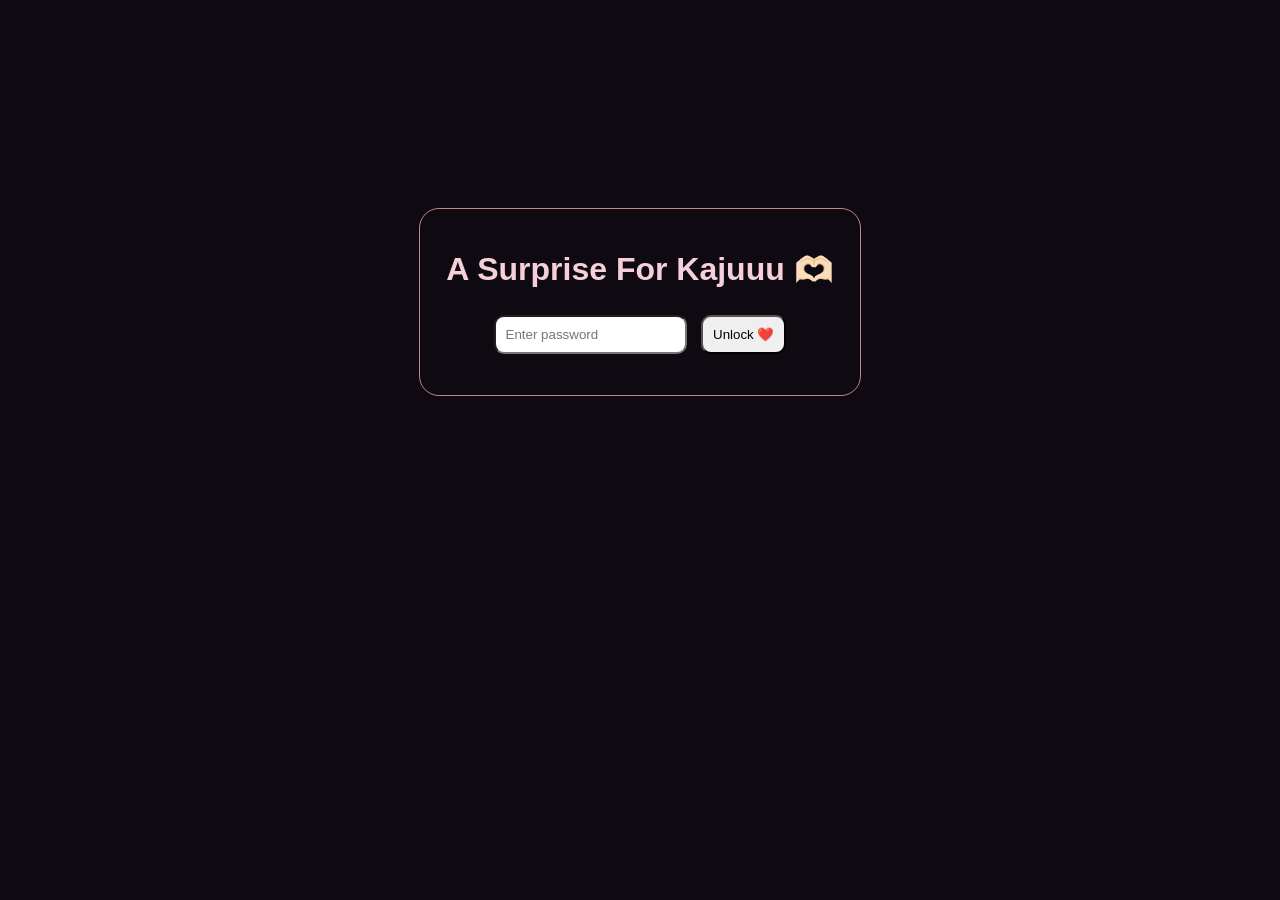
==== index.html @ 9d4dd72f "Add files via upload" ====
<!DOCTYPE html>
<html>
<head>
<meta charset="utf-8">
<meta name="viewport" content="width=device-width,initial-scale=1">
<title>Kajuuu ❤️ Badam</title>
<link rel="stylesheet" href="style.css">
</head>
<body>
<div id="login" class="center">
  <div class="card">
    <h1>A Surprise For Kajuuu 🫶🏻</h1>
    <input type="password" id="pwd" placeholder="Enter password">
    <button onclick="unlock()">Unlock ❤️</button>
    <p id="msg"></p>
  </div>
</div>

<div id="site" style="display:none">
  <h1>Happy 3rd Anniversary Kanishaa 🫶🏻</h1>
  <h2>Forever Yours, Badam 💗</h2>
  <p>Together since 17 June 2023</p>

  <section>
    <h3>Our Memories 📸</h3>
    <p>Add your photos in the images folder.</p>
  </section>

  <section>
    <h3>Love Letter 💌</h3>
    <p>Write your message here.</p>
  </section>
</div>

<script>
const PASSWORD="BadalKashuu#103";
function unlock(){
  if(document.getElementById("pwd").value===PASSWORD){
    document.getElementById("login").style.display="none";
    document.getElementById("site").style.display="block";
  } else {
    document.getElementById("msg").innerText="Wrong password";
  }
}
</script>
</body>
</html>
---- style.css ----
body{
background:#0f0a12;
color:#f6d0d8;
font-family:Arial,sans-serif;
text-align:center;
padding:20px;
}
.card{
max-width:400px;
margin:auto;
padding:20px;
border:1px solid #b88;
border-radius:20px;
}
.center{margin-top:20vh;}
button,input{padding:10px;margin:5px;border-radius:10px;}
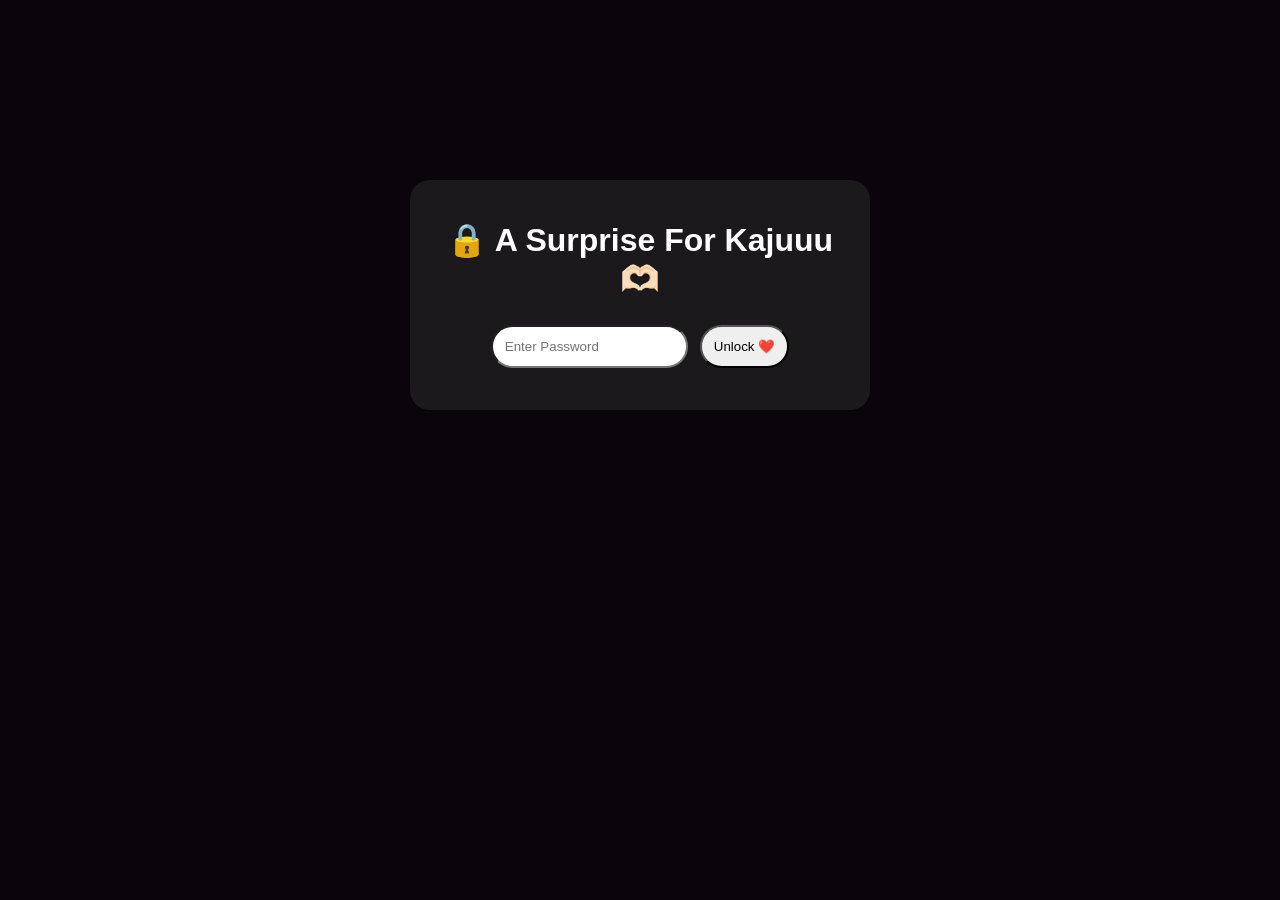
==== commit 3857b8f7: "Add files via upload" ====
--- a/index.html
+++ b/index.html
@@ -1,48 +1,8 @@
-
-<!DOCTYPE html>
-<html>
-<head>
-<meta charset="utf-8">
-<meta name="viewport" content="width=device-width,initial-scale=1">
-<title>Kajuuu ❤️ Badam</title>
-<link rel="stylesheet" href="style.css">
-</head>
-<body>
-<div id="login" class="center">
-  <div class="card">
-    <h1>A Surprise For Kajuuu 🫶🏻</h1>
-    <input type="password" id="pwd" placeholder="Enter password">
-    <button onclick="unlock()">Unlock ❤️</button>
-    <p id="msg"></p>
-  </div>
-</div>
-
-<div id="site" style="display:none">
-  <h1>Happy 3rd Anniversary Kanishaa 🫶🏻</h1>
-  <h2>Forever Yours, Badam 💗</h2>
-  <p>Together since 17 June 2023</p>
-
-  <section>
-    <h3>Our Memories 📸</h3>
-    <p>Add your photos in the images folder.</p>
-  </section>
-
-  <section>
-    <h3>Love Letter 💌</h3>
-    <p>Write your message here.</p>
-  </section>
-</div>
-
-<script>
-const PASSWORD="BadalKashuu#103";
-function unlock(){
-  if(document.getElementById("pwd").value===PASSWORD){
-    document.getElementById("login").style.display="none";
-    document.getElementById("site").style.display="block";
-  } else {
-    document.getElementById("msg").innerText="Wrong password";
-  }
-}
-</script>
-</body>
-</html>
+<!DOCTYPE html><html><head><meta charset='UTF-8'><meta name='viewport' content='width=device-width,initial-scale=1'><title>Kajuuu & Badam</title><link rel='stylesheet' href='style.css'></head><body>
+<div id='login' class='screen'><div class='glass'><h1>🔒 A Surprise For Kajuuu 🫶🏻</h1><input type='password' id='pwd' placeholder='Enter Password'><button onclick='unlock()'>Unlock ❤️</button><p id='msg'></p></div></div>
+<div id='site' style='display:none;'>
+<section class='hero'><div class='overlay'><h1>Happy 3rd Anniversary</h1><h2>Kanishaa (Kajuuu🫶🏻)</h2><p>17 June 2026</p><p>Forever Yours, Badam💗</p><button onclick='showJourney()'>❤️ Begin Our Journey</button></div></section>
+<section id='journey' style='display:none;'><h2>🎬 Our Journey</h2><button id='playBtn' onclick='playVideo()'>▶ Play Our Journey</button><br><iframe id='videoFrame' allow='autoplay'></iframe></section>
+<section><h2>💌 Love Letter</h2><p>A letter from my heart...<br>(Coming soon ❤️)</p></section>
+<section><h2>🎆 Happy 3rd Anniversary Kajuuu🫶🏻</h2><p>3 Years Down, A Lifetime To Go...</p><p>Forever Yours, Badam💗</p></section>
+</div><script src='script.js'></script></body></html>
--- a/style.css
+++ b/style.css
@@ -1,17 +1,8 @@
 
-body{
-background:#0f0a12;
-color:#f6d0d8;
-font-family:Arial,sans-serif;
-text-align:center;
-padding:20px;
-}
-.card{
-max-width:400px;
-margin:auto;
-padding:20px;
-border:1px solid #b88;
-border-radius:20px;
-}
-.center{margin-top:20vh;}
-button,input{padding:10px;margin:5px;border-radius:10px;}
+body{margin:0;background:#09050a;color:white;font-family:Arial;text-align:center}
+.hero{height:100vh;background:linear-gradient(rgba(0,0,0,.65),rgba(0,0,0,.65)),url('assets/hero.jpg') center/cover no-repeat}
+.overlay{height:100%;display:flex;flex-direction:column;justify-content:center;align-items:center}
+.glass{margin:20vh auto;max-width:420px;background:rgba(255,255,255,.08);padding:20px;border-radius:20px}
+input,button{padding:12px;border-radius:25px;margin:6px}
+iframe{display:none;width:90%;height:500px;border:none}
+section{padding:50px 20px}
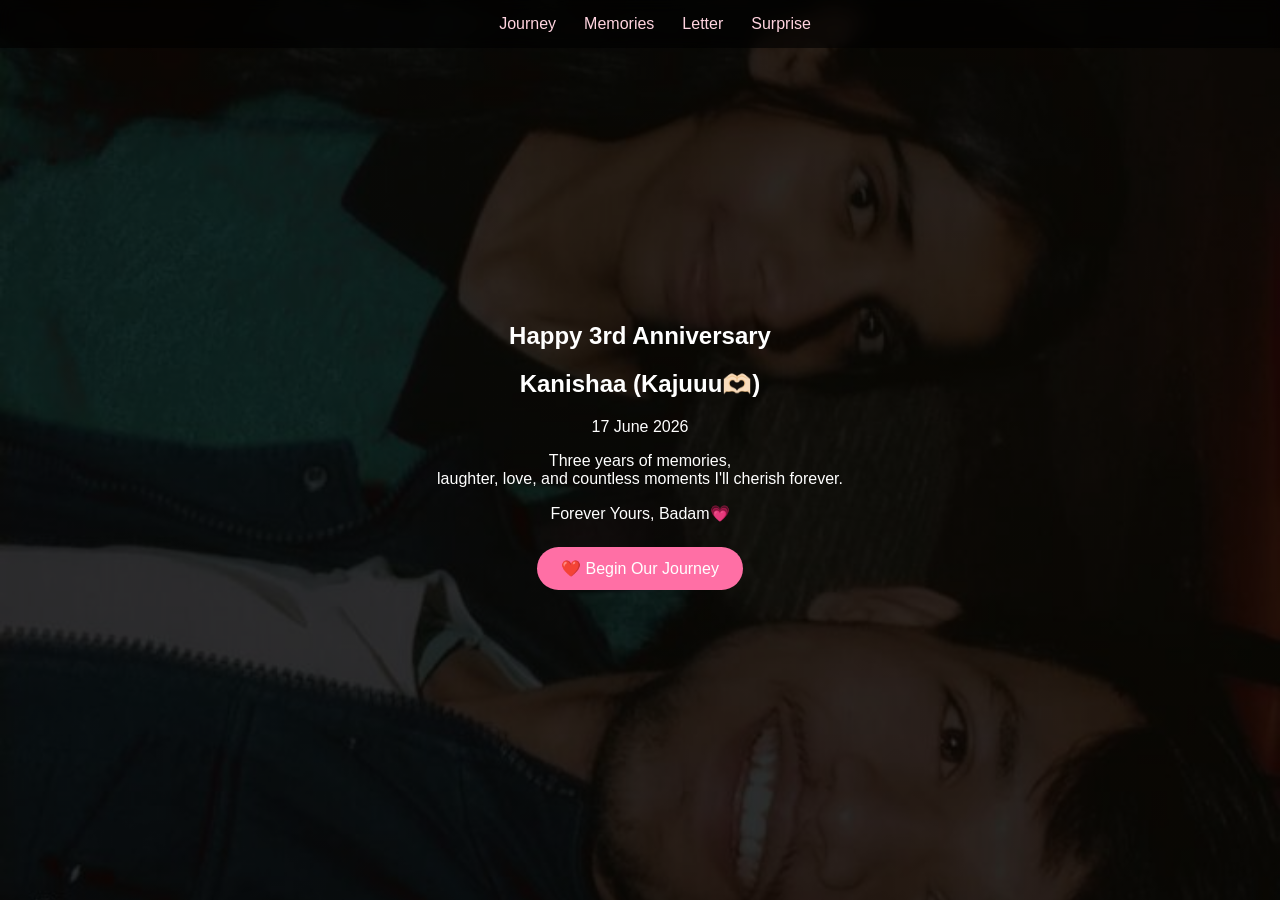
==== commit 4ad53f2d: "Add files via upload" ====
--- a/index.html
+++ b/index.html
@@ -1,8 +1,13 @@
-<!DOCTYPE html><html><head><meta charset='UTF-8'><meta name='viewport' content='width=device-width,initial-scale=1'><title>Kajuuu & Badam</title><link rel='stylesheet' href='style.css'></head><body>
-<div id='login' class='screen'><div class='glass'><h1>🔒 A Surprise For Kajuuu 🫶🏻</h1><input type='password' id='pwd' placeholder='Enter Password'><button onclick='unlock()'>Unlock ❤️</button><p id='msg'></p></div></div>
-<div id='site' style='display:none;'>
-<section class='hero'><div class='overlay'><h1>Happy 3rd Anniversary</h1><h2>Kanishaa (Kajuuu🫶🏻)</h2><p>17 June 2026</p><p>Forever Yours, Badam💗</p><button onclick='showJourney()'>❤️ Begin Our Journey</button></div></section>
-<section id='journey' style='display:none;'><h2>🎬 Our Journey</h2><button id='playBtn' onclick='playVideo()'>▶ Play Our Journey</button><br><iframe id='videoFrame' allow='autoplay'></iframe></section>
-<section><h2>💌 Love Letter</h2><p>A letter from my heart...<br>(Coming soon ❤️)</p></section>
-<section><h2>🎆 Happy 3rd Anniversary Kajuuu🫶🏻</h2><p>3 Years Down, A Lifetime To Go...</p><p>Forever Yours, Badam💗</p></section>
-</div><script src='script.js'></script></body></html>+
+<!DOCTYPE html><html><head><meta charset='utf-8'><meta name='viewport' content='width=device-width,initial-scale=1'>
+<link rel='stylesheet' href='style.css'><title>Midnight Romance</title></head><body>
+<nav><a href='journey.html'>Journey</a><a href='memories.html'>Memories</a><a href='letter.html'>Letter</a><a href='surprise.html'>Surprise</a></nav>
+<section class='hero'><div class='card'>
+<h1>Happy 3rd Anniversary</h1>
+<h2>Kanishaa (Kajuuu🫶🏻)</h2>
+<p>17 June 2026</p>
+<p>Three years of memories,<br>laughter, love, and countless moments I'll cherish forever.</p>
+<p>Forever Yours, Badam💗</p>
+<a class='btn' href='journey.html'>❤️ Begin Our Journey</a>
+</div></section>
+<script src='script.js'></script></body></html>
--- a/style.css
+++ b/style.css
@@ -1,8 +1,15 @@
 
-body{margin:0;background:#09050a;color:white;font-family:Arial;text-align:center}
-.hero{height:100vh;background:linear-gradient(rgba(0,0,0,.65),rgba(0,0,0,.65)),url('assets/hero.jpg') center/cover no-repeat}
-.overlay{height:100%;display:flex;flex-direction:column;justify-content:center;align-items:center}
-.glass{margin:20vh auto;max-width:420px;background:rgba(255,255,255,.08);padding:20px;border-radius:20px}
-input,button{padding:12px;border-radius:25px;margin:6px}
-iframe{display:none;width:90%;height:500px;border:none}
-section{padding:50px 20px}
+body{margin:0;font-family:Segoe UI,sans-serif;background:#0b0610;color:#fff}
+nav{position:fixed;top:0;width:100%;background:rgba(0,0,0,.6);backdrop-filter:blur(8px);padding:15px;text-align:center;z-index:99}
+nav a{color:#ffd3df;text-decoration:none;margin:0 14px}
+.hero{height:100vh;background:linear-gradient(rgba(0,0,0,.65),rgba(0,0,0,.65)),url('assets/hero.jpg') center/cover no-repeat;display:flex;align-items:center;justify-content:center;text-align:center}
+.card{max-width:800px;padding:20px}
+.btn{background:#ff6fa5;color:white;padding:12px 24px;border-radius:30px;text-decoration:none;display:inline-block;margin:8px}
+.section{padding:120px 20px 80px;text-align:center}
+.heart{position:fixed;animation:float 10s linear infinite;opacity:.5}
+@keyframes float{from{transform:translateY(100vh)}to{transform:translateY(-10vh)}}
+.video{width:90%;max-width:1000px;height:560px;border:none}
+.gallery{display:grid;grid-template-columns:repeat(auto-fit,minmax(220px,1fr));gap:20px;max-width:1000px;margin:auto}
+.photo{background:rgba(255,255,255,.08);padding:20px;border-radius:20px}
+.fire{font-size:3rem;animation:pulse 1.2s infinite}
+@keyframes pulse{50%{transform:scale(1.15)}}
